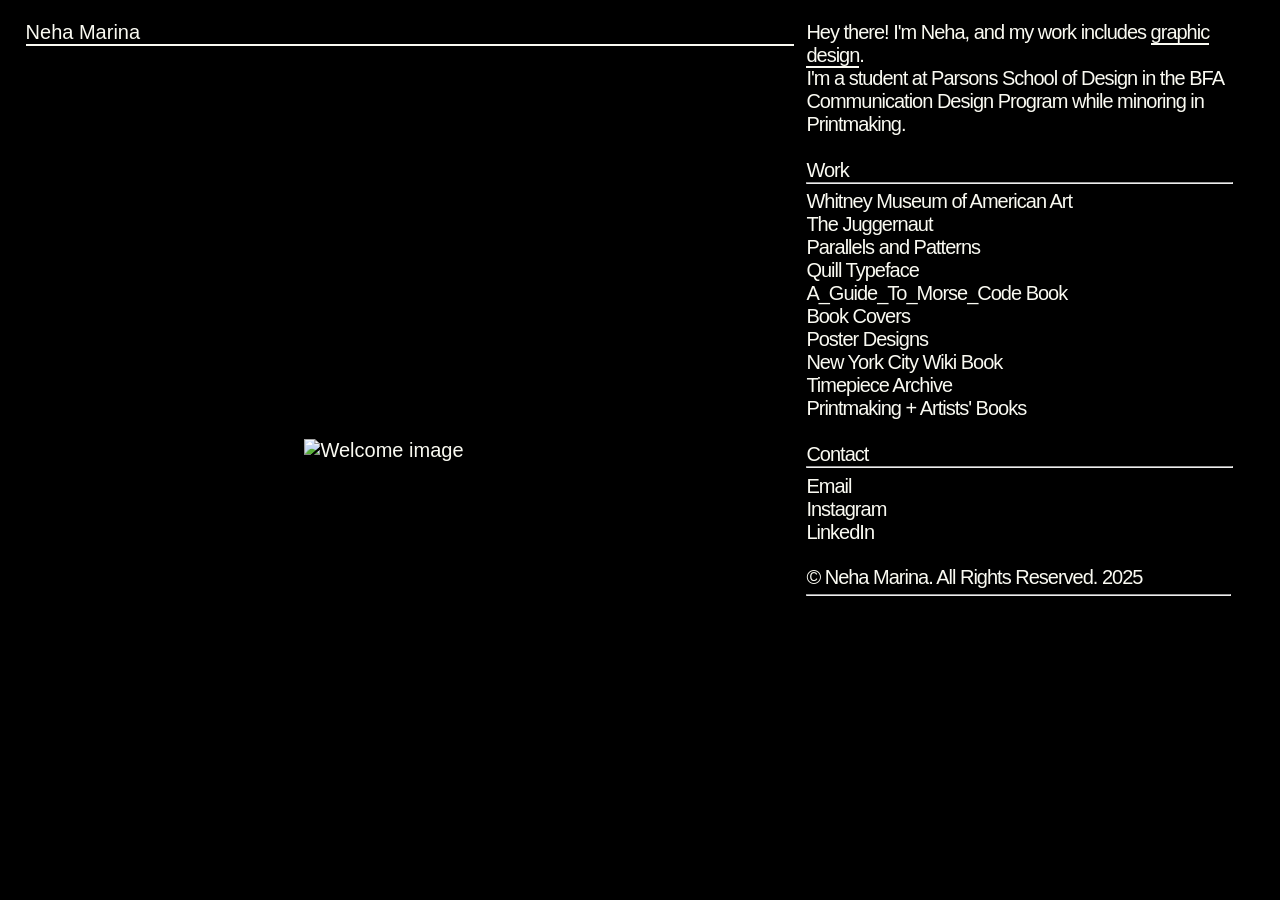
==== index.html @ f777921b "project updates" ====
<!DOCTYPE html>
<html lang="en">
<head>
    <meta charset="UTF-8">
    <meta name="viewport" content="width=device-width, initial-scale=1.0">
    <title>Neha Marina</title>
    <link rel="icon" type="image/x-icon" href="imgs/fav.jpeg">
    <link rel="stylesheet" href="https://use.typekit.net/uli5heq.css">
    <link rel="stylesheet" href="style.css">
    <script src="script.js" defer></script>
</head>
<body>
    <div class="image-header">Neha Marina</div>
    <div id="image-display" class="image-display one-image">
        <img src="imgs/favgif.gif" alt="Welcome image">
        <div class="image-info-bar"> </div>
      </div>
    <div class="header">
        <div class="container">
            <div class="intro">Hey there! I'm Neha, and my work includes <span class="content"></span>.<div>I'm a student at Parsons School of Design in the BFA Communication Design Program while minoring in Printmaking. 

            </div>
            <br>
            <div><a href="index.html">Work</a></div>
            <hr>
            <div class="work" data-id="1">Whitney Museum of American Art</div>
            <div class="work" data-id="2">The Juggernaut</div>
            <div class="work" data-id="10">Parallels and Patterns</div>
            <div class="work" data-id="3">Quill Typeface</div>
            <div class="work" data-id="4">A_Guide_To_Morse_Code Book</div>
            <div class="work" data-id="6">Book Covers</div>
            <div class="work" data-id="5">Poster Designs</div>
            <div class="work" data-id="7">New York City Wiki Book</div>
            <div class="work" data-id="8">Timepiece Archive</div>
            <div class="work" data-id="9">Printmaking + Artists' Books</div>

            <br>
            <div>Contact</div>
            <hr>
            <div><a href="mailto: neha26marina@gmail.com">Email</a></div>
            <div><a href="https://www.instagram.com/madebynehamarina/" target="_blank">Instagram</a></div>
            <div><a href="https://www.linkedin.com/in/neha-marina/" target="_blank">LinkedIn</a></div></div>
            <br>

            <footer>© Neha Marina. All Rights Reserved. 2025</footer>
            <hr>

        </div>
        
    </div>
</body>
</html>
---- style.css ----
:root{
    --blue : #2e15a4;
    --lightblue : #c5bbf6;
    --ivory : #fafaf2;
}

body{
    font-family: acumin-pro, sans-serif;
    background-color: black;
    color: var(--ivory);
    font-weight: 300;
    font-size: 20px;
}
.image-header {
    position: fixed;
    top: 1%;
    left: 2%;
    width: 60%;
    text-align: left;
    padding: 12px 0;
    z-index: 1001;
    border-bottom: 2px solid var(--ivory);
    padding-bottom: 0;
}

.image-info-bar {
    position: relative;
    z-index: 100;
    pointer-events: auto;
  }
  
.image-description a:hover {
    color: var(--lightblue);
    cursor: pointer;
  }
  

a:hover{
    color: var(--lightblue);
}

.header {
    position: sticky;
    top: 0;
    z-index: 1000;
    background-color: black; 
    color: var(--ivory); 
    letter-spacing: -1px;
}

.container {
    display: flex;
    flex-wrap: wrap;
    flex-direction: column;
    padding: 1%;
    position: fixed;
    left: 62%;
    background-color: black; 
    color: var(--ivory); 
    width: 33%;
}
a{
    text-decoration: none;
    color: var(--ivory);
}
a:hover{
    color: var(--lightblue);
}

.work-und {
    color: var(--lightblue); 
}
.work:hover{
    cursor: pointer;
    color: var(--lightblue);
}

.content::before {
    content: 'graphic design';
    border-bottom: 2px solid var(--ivory);
    animation: content 4s 0.5s infinite forwards;
}
@keyframes content {
    0% {content: 'graphic design';}
    25% {content: 'typography';}
    50% {content: 'web design';}
    75% {content: 'posters';}
    100% {content: 'graphic design';}
}

.image-display {
    position: fixed;
    left: 0;
    top: 0;
    width: 60%;
    height: 100vh;
    overflow: hidden;
    display: flex;
    align-items: center;
    justify-content: center;
    background-color: black;
}

.image-display::before,
.image-display::after {
    content: "";
    position: absolute;
    top: 0;
    width: 50%;
    height: 100%;
    z-index: 10;
}

.image-display::before {
    left: 0;
    cursor: url("data:image/svg+xml,%3Csvg xmlns='http://www.w3.org/2000/svg' width='40' height='40' viewBox='0 0 24 24'%3E%3Cg stroke='%23c5bbf6' stroke-width='2' fill='none' stroke-linecap='round' stroke-linejoin='round'%3E%3Cline x1='20' y1='12' x2='4' y2='12' /%3E%3Cpolyline points='10 6 4 12 10 18' /%3E%3C/g%3E%3C/svg%3E") 4 12, auto;



}

.image-display::after {
    right: 0;
    cursor: url("data:image/svg+xml,%3Csvg xmlns='http://www.w3.org/2000/svg' width='40' height='40' viewBox='0 0 24 24'%3E%3Cg stroke='%23c5bbf6' stroke-width='2' fill='none' stroke-linecap='round' stroke-linejoin='round'%3E%3Cline x1='4' y1='12' x2='20' y2='12' /%3E%3Cpolyline points='14 6 20 12 14 18' /%3E%3C/g%3E%3C/svg%3E") 20 12, auto;



}
.image-display.one-image::before,
.image-display.one-image::after {
  cursor: default !important;
}

.image-display img {
    max-width: 77%;
    max-height: 77%;
    object-fit: contain;
    cursor: pointer;
}

.image-display video {
    max-width: 77%;
    max-height: 77%;
    object-fit: contain;
    cursor: pointer;
  }
  
.image-counter {
    position: fixed;
    bottom: 5%;
    left: 55%;
    color: var(--ivory);
}


.image-description{
    width: 50%;
    color: var(--ivory);
    position: fixed;
    bottom: 5%;
    left: 2%;
}

hr{
    padding: 0;
    margin-top: 0%;
    width: 100%;
    margin-bottom: 1.5%;
}
footer{
    margin-bottom: 1%;
}
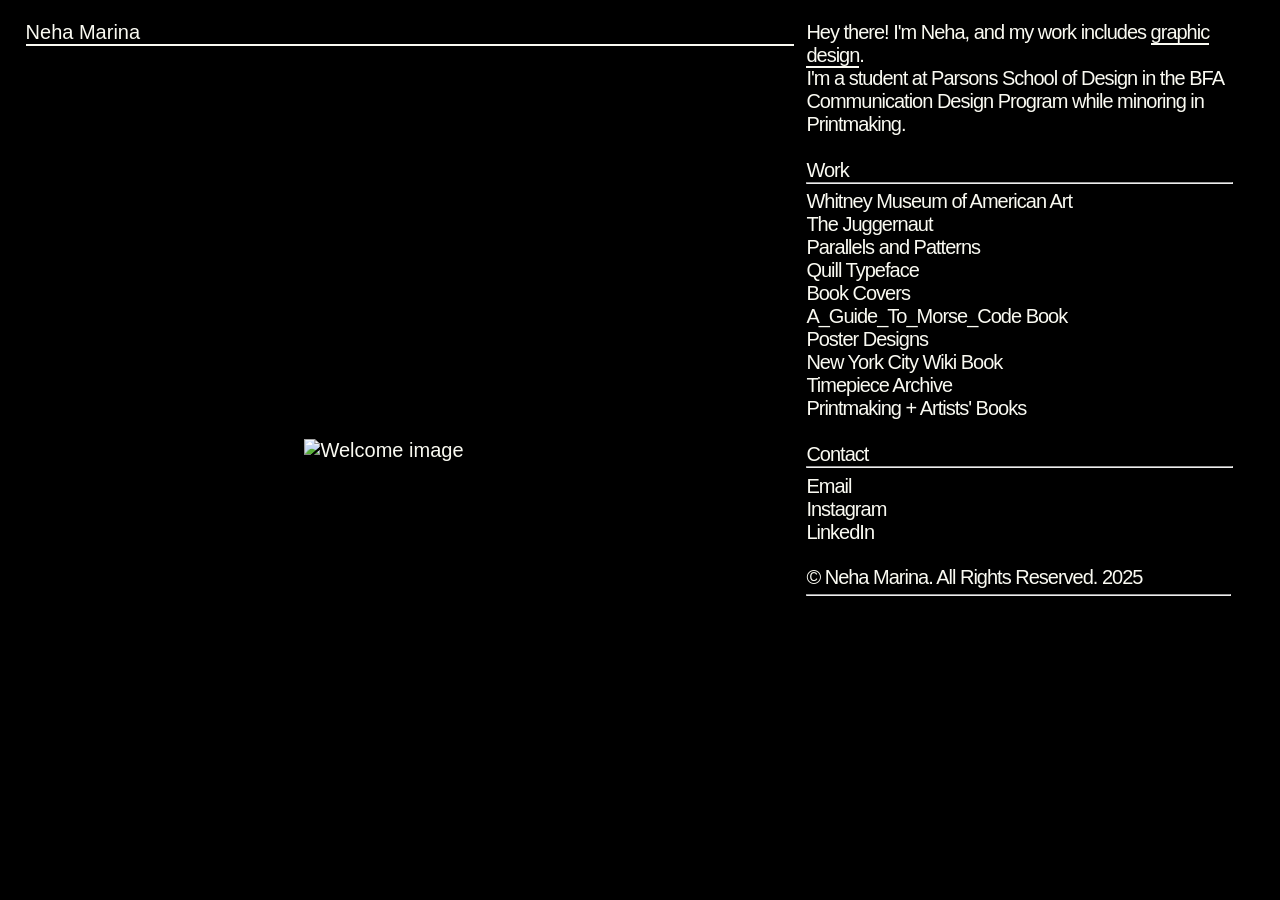
==== commit e7b5a548: "working updates" ====
--- a/index.html
+++ b/index.html
@@ -27,8 +27,8 @@
             <div class="work" data-id="2">The Juggernaut</div>
             <div class="work" data-id="10">Parallels and Patterns</div>
             <div class="work" data-id="3">Quill Typeface</div>
+            <div class="work" data-id="6">Book Covers</div>
             <div class="work" data-id="4">A_Guide_To_Morse_Code Book</div>
-            <div class="work" data-id="6">Book Covers</div>
             <div class="work" data-id="5">Poster Designs</div>
             <div class="work" data-id="7">New York City Wiki Book</div>
             <div class="work" data-id="8">Timepiece Archive</div>
--- a/style.css
+++ b/style.css
@@ -11,6 +11,11 @@
     font-weight: 300;
     font-size: 20px;
 }
+
+html, body, a{
+  cursor: url("imgs/circle-cursor.png"), auto;
+}
+
 .image-header {
     position: fixed;
     top: 1%;
@@ -31,7 +36,6 @@
   
 .image-description a:hover {
     color: var(--lightblue);
-    cursor: pointer;
   }
   
 
@@ -63,15 +67,13 @@
     text-decoration: none;
     color: var(--ivory);
 }
-a:hover{
-    color: var(--lightblue);
-}
 
 .work-und {
-    color: var(--lightblue); 
+  color: var(--lightblue);
+
+    
 }
 .work:hover{
-    cursor: pointer;
     color: var(--lightblue);
 }
 
@@ -101,48 +103,18 @@
     background-color: black;
 }
 
-.image-display::before,
-.image-display::after {
-    content: "";
-    position: absolute;
-    top: 0;
-    width: 50%;
-    height: 100%;
-    z-index: 10;
-}
-
-.image-display::before {
-    left: 0;
-    cursor: url("data:image/svg+xml,%3Csvg xmlns='http://www.w3.org/2000/svg' width='40' height='40' viewBox='0 0 24 24'%3E%3Cg stroke='%23c5bbf6' stroke-width='2' fill='none' stroke-linecap='round' stroke-linejoin='round'%3E%3Cline x1='20' y1='12' x2='4' y2='12' /%3E%3Cpolyline points='10 6 4 12 10 18' /%3E%3C/g%3E%3C/svg%3E") 4 12, auto;
-
-
-
-}
-
-.image-display::after {
-    right: 0;
-    cursor: url("data:image/svg+xml,%3Csvg xmlns='http://www.w3.org/2000/svg' width='40' height='40' viewBox='0 0 24 24'%3E%3Cg stroke='%23c5bbf6' stroke-width='2' fill='none' stroke-linecap='round' stroke-linejoin='round'%3E%3Cline x1='4' y1='12' x2='20' y2='12' /%3E%3Cpolyline points='14 6 20 12 14 18' /%3E%3C/g%3E%3C/svg%3E") 20 12, auto;
-
-
-
-}
-.image-display.one-image::before,
-.image-display.one-image::after {
-  cursor: default !important;
-}
-
 .image-display img {
     max-width: 77%;
     max-height: 77%;
     object-fit: contain;
-    cursor: pointer;
 }
+
 
 .image-display video {
     max-width: 77%;
     max-height: 77%;
     object-fit: contain;
-    cursor: pointer;
+
   }
   
 .image-counter {
@@ -169,4 +141,43 @@
 }
 footer{
     margin-bottom: 1%;
-}+}
+
+.slide-container {
+    position: relative;
+    width: 100%;
+    height: 100%;
+    overflow: hidden;
+  }
+  
+  .slide-item {
+    position: absolute;
+    top: 50%;
+    left: 50%;
+    transform: translate(-50%, -50%);
+    transition: transform 0.5s ease, opacity 0.5s ease;
+    opacity: 0;
+  }
+  
+  .slide-item.active {
+    opacity: 1;
+  }
+  
+  .slide-in-left {
+    transform: translate(-150%, -50%);
+  }
+  
+  .slide-in-right {
+    transform: translate(50%, -50%);
+  }
+  
+  .slide-out-left {
+    transform: translate(-50%, -50%) translateX(-100%);
+    opacity: 0;
+  }
+  
+  .slide-out-right {
+    transform: translate(-50%, -50%) translateX(100%);
+    opacity: 0;
+  }
+  
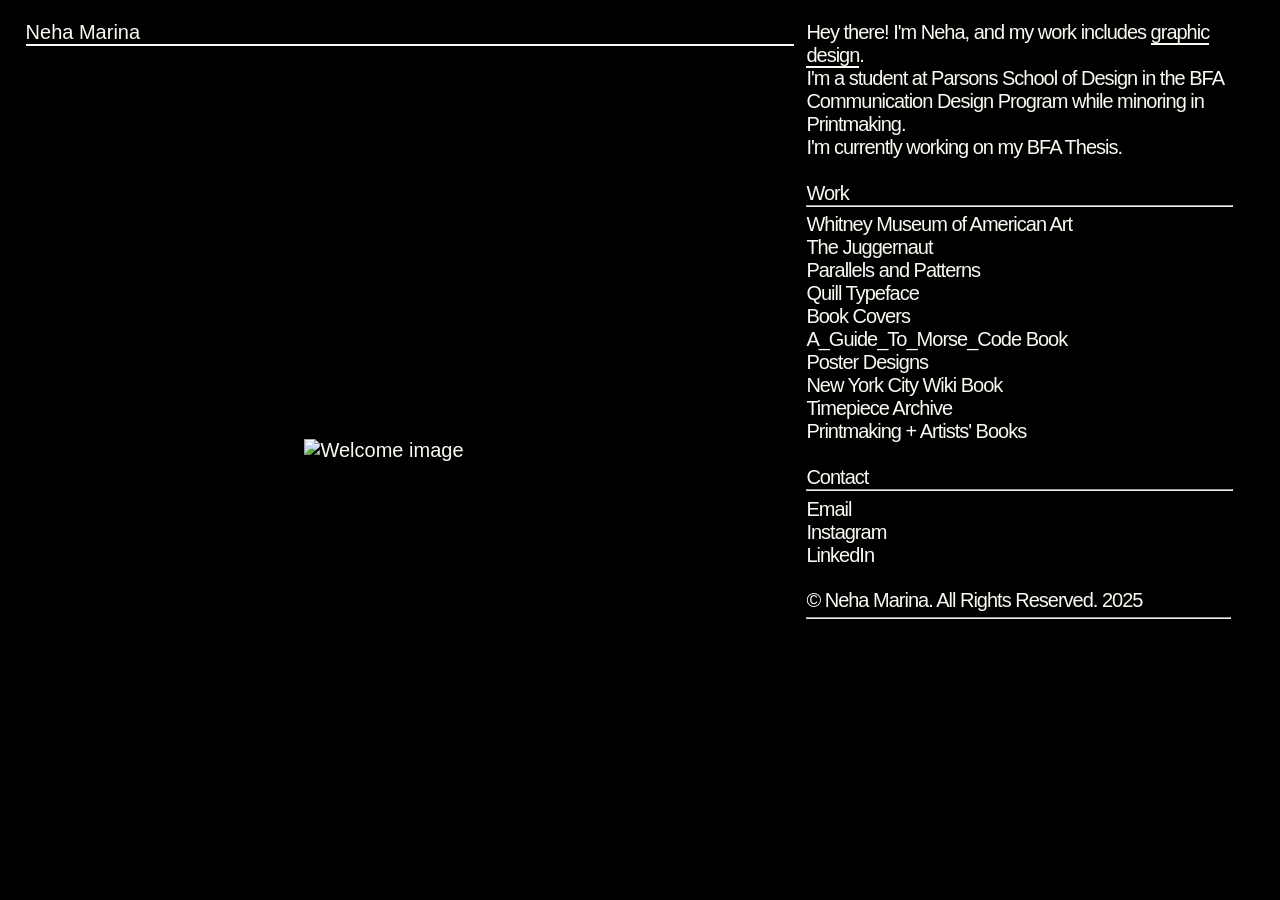
==== commit 093c0fd1: "update" ====
--- a/index.html
+++ b/index.html
@@ -18,6 +18,8 @@
     <div class="header">
         <div class="container">
             <div class="intro">Hey there! I'm Neha, and my work includes <span class="content"></span>.<div>I'm a student at Parsons School of Design in the BFA Communication Design Program while minoring in Printmaking. 
+            <br>
+            I'm currently working on my BFA Thesis.
 
             </div>
             <br>
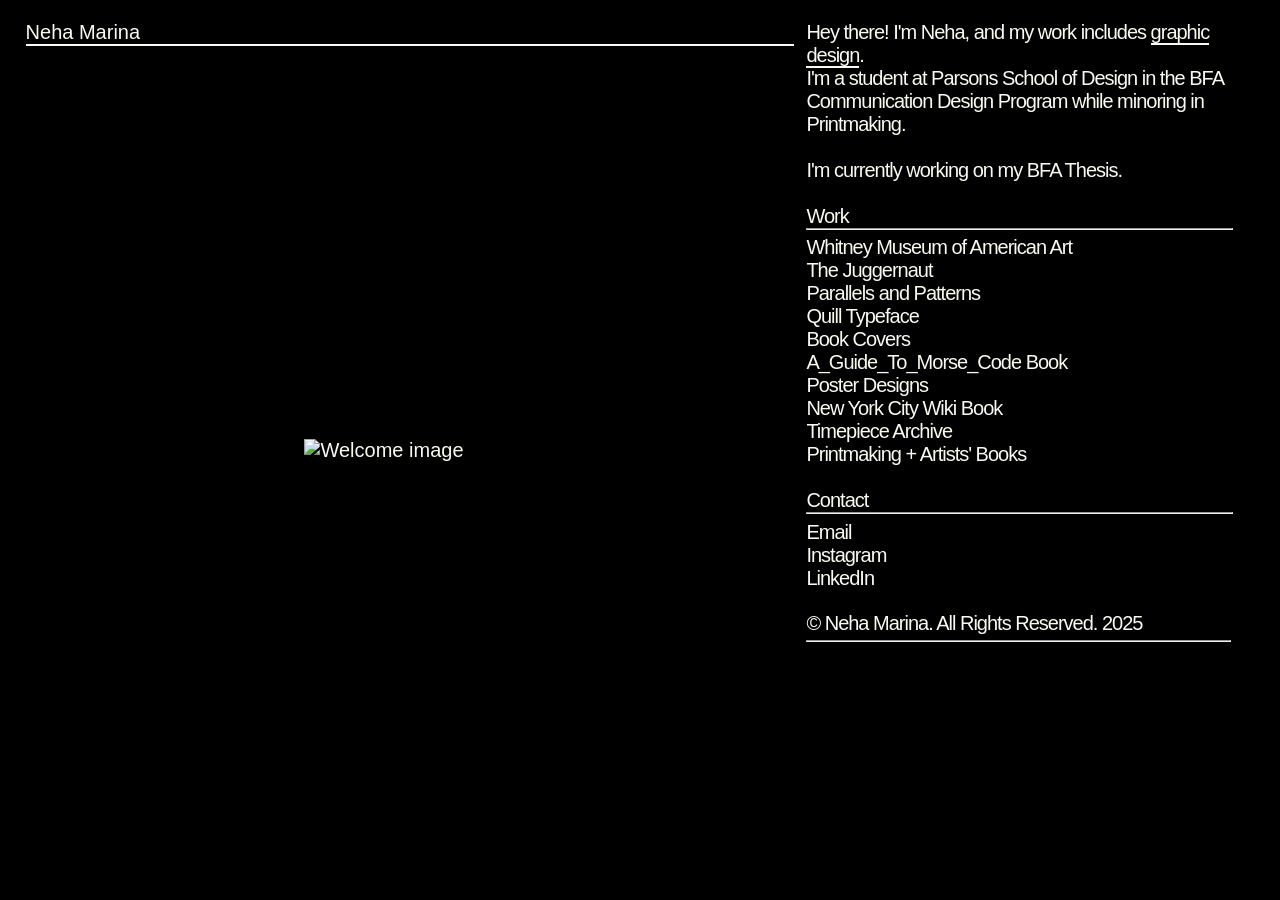
==== commit 7edc6250: "image updates" ====
--- a/index.html
+++ b/index.html
@@ -18,10 +18,9 @@
     <div class="header">
         <div class="container">
             <div class="intro">Hey there! I'm Neha, and my work includes <span class="content"></span>.<div>I'm a student at Parsons School of Design in the BFA Communication Design Program while minoring in Printmaking. 
-            <br>
-            I'm currently working on my BFA Thesis.
-
             </div>
+            <div>
+                <br>I'm currently working on my BFA Thesis.</div>
             <br>
             <div><a href="index.html">Work</a></div>
             <hr>
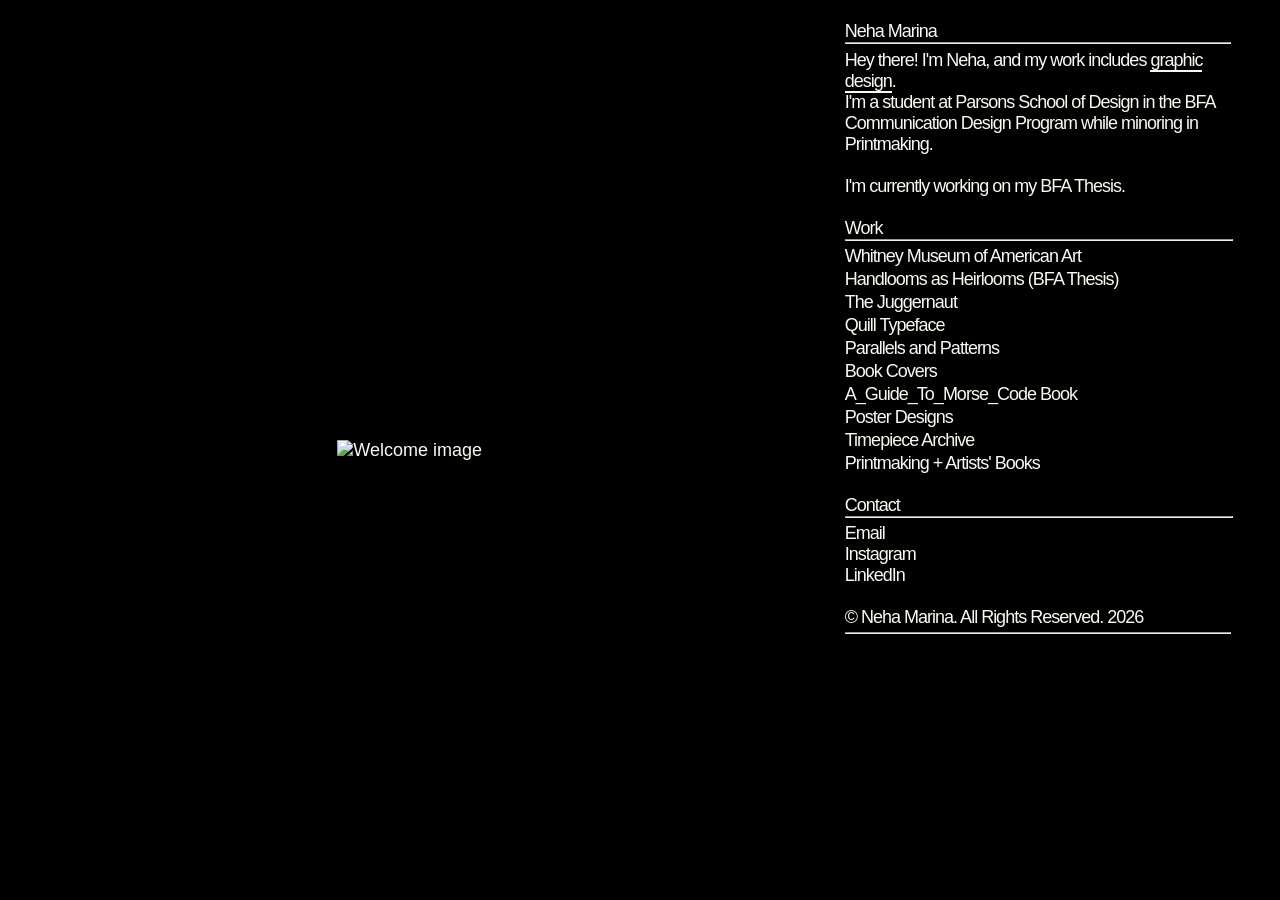
==== commit 3f247204: "clean initial commit" ====
--- a/index.html
+++ b/index.html
@@ -10,13 +10,14 @@
     <script src="script.js" defer></script>
 </head>
 <body>
-    <div class="image-header">Neha Marina</div>
     <div id="image-display" class="image-display one-image">
         <img src="imgs/favgif.gif" alt="Welcome image">
         <div class="image-info-bar"> </div>
       </div>
     <div class="header">
         <div class="container">
+            <div class="name">Neha Marina</div>
+            <hr>
             <div class="intro">Hey there! I'm Neha, and my work includes <span class="content"></span>.<div>I'm a student at Parsons School of Design in the BFA Communication Design Program while minoring in Printmaking. 
             </div>
             <div>
@@ -25,13 +26,13 @@
             <div><a href="index.html">Work</a></div>
             <hr>
             <div class="work" data-id="1">Whitney Museum of American Art</div>
+            <div class="work" data-id="7">Handlooms as Heirlooms (BFA Thesis)</div>
             <div class="work" data-id="2">The Juggernaut</div>
+            <div class="work" data-id="3">Quill Typeface</div>
             <div class="work" data-id="10">Parallels and Patterns</div>
-            <div class="work" data-id="3">Quill Typeface</div>
             <div class="work" data-id="6">Book Covers</div>
             <div class="work" data-id="4">A_Guide_To_Morse_Code Book</div>
             <div class="work" data-id="5">Poster Designs</div>
-            <div class="work" data-id="7">New York City Wiki Book</div>
             <div class="work" data-id="8">Timepiece Archive</div>
             <div class="work" data-id="9">Printmaking + Artists' Books</div>
 
@@ -39,11 +40,11 @@
             <div>Contact</div>
             <hr>
             <div><a href="mailto: neha26marina@gmail.com">Email</a></div>
-            <div><a href="https://www.instagram.com/madebynehamarina/" target="_blank">Instagram</a></div>
+            <div><a href="https://www.instagram.com/_nehamarina/" target="_blank">Instagram</a></div>
             <div><a href="https://www.linkedin.com/in/neha-marina/" target="_blank">LinkedIn</a></div></div>
             <br>
 
-            <footer>© Neha Marina. All Rights Reserved. 2025</footer>
+            <footer>© Neha Marina. All Rights Reserved. 2026</footer>
             <hr>
 
         </div>
--- a/style.css
+++ b/style.css
@@ -9,35 +9,24 @@
     background-color: black;
     color: var(--ivory);
     font-weight: 300;
-    font-size: 20px;
+    font-size: 18px;
 }
 
 html, body, a{
   cursor: url("imgs/circle-cursor.png"), auto;
 }
 
-.image-header {
-    position: fixed;
-    top: 1%;
-    left: 2%;
-    width: 60%;
-    text-align: left;
-    padding: 12px 0;
-    z-index: 1001;
-    border-bottom: 2px solid var(--ivory);
-    padding-bottom: 0;
-}
 
 .image-info-bar {
     position: relative;
     z-index: 100;
     pointer-events: auto;
+    font-size: 18px;
   }
   
 .image-description a:hover {
     color: var(--lightblue);
   }
-  
 
 a:hover{
     color: var(--lightblue);
@@ -58,14 +47,18 @@
     flex-direction: column;
     padding: 1%;
     position: fixed;
-    left: 62%;
+    left: 65%;
     background-color: black; 
     color: var(--ivory); 
-    width: 33%;
+    width: 30%;
 }
 a{
     text-decoration: none;
     color: var(--ivory);
+}
+
+.work{
+  margin-top: 0.5%;
 }
 
 .work-und {
@@ -92,7 +85,7 @@
 
 .image-display {
     position: fixed;
-    left: 0;
+    left: 2%;
     top: 0;
     width: 60%;
     height: 100vh;
@@ -104,33 +97,35 @@
 }
 
 .image-display img {
-    max-width: 77%;
-    max-height: 77%;
-    object-fit: contain;
+    max-width: 90%;
+    max-height: 90%;
+    object-fit: fill;
 }
 
 
 .image-display video {
-    max-width: 77%;
-    max-height: 77%;
-    object-fit: contain;
+    max-width: 100%;
+    max-height: 90%;
+    object-fit: fill;
+    border: 0.5px solid #b1b1ab;
 
   }
   
 .image-counter {
     position: fixed;
-    bottom: 5%;
-    left: 55%;
-    color: var(--ivory);
+    bottom: 10%;
+    right: 31.5%;
+    color: var(--ivory); 
 }
 
 
 .image-description{
-    width: 50%;
+    width: 25%;
     color: var(--ivory);
     position: fixed;
-    bottom: 5%;
-    left: 2%;
+    bottom: 8%;
+  height: 5%;
+    right: 2%;
 }
 
 hr{
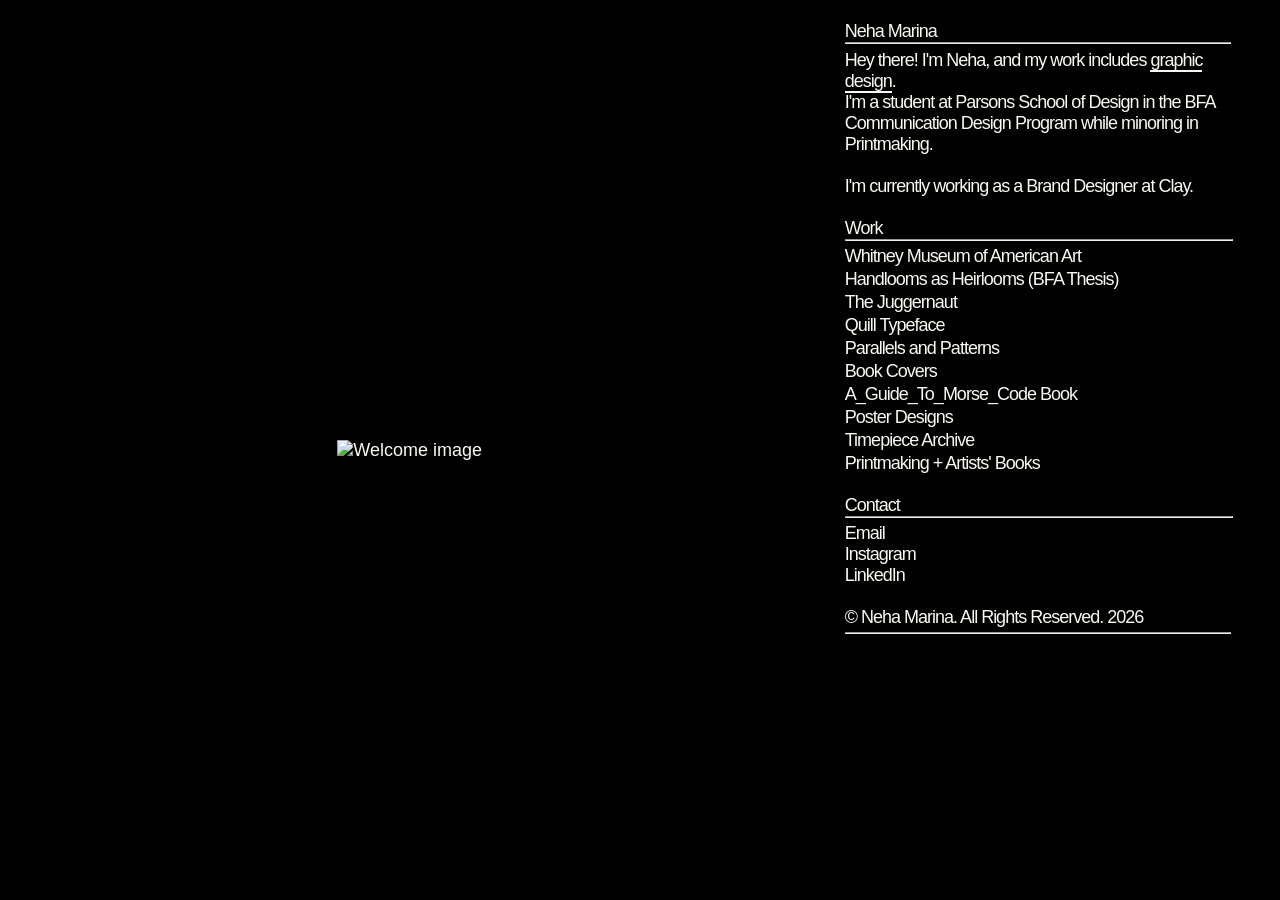
==== commit 12f59301: "vids to gifs" ====
--- a/index.html
+++ b/index.html
@@ -21,7 +21,7 @@
             <div class="intro">Hey there! I'm Neha, and my work includes <span class="content"></span>.<div>I'm a student at Parsons School of Design in the BFA Communication Design Program while minoring in Printmaking. 
             </div>
             <div>
-                <br>I'm currently working on my BFA Thesis.</div>
+                <br>I'm currently working as a Brand Designer at Clay.</div>
             <br>
             <div><a href="index.html">Work</a></div>
             <hr>
--- a/style.css
+++ b/style.css
@@ -104,10 +104,9 @@
 
 
 .image-display video {
-    max-width: 100%;
-    max-height: 90%;
-    object-fit: fill;
-    border: 0.5px solid #b1b1ab;
+    max-width: 50%;
+    max-height: 50%;
+    object-fit: contain;
 
   }
   
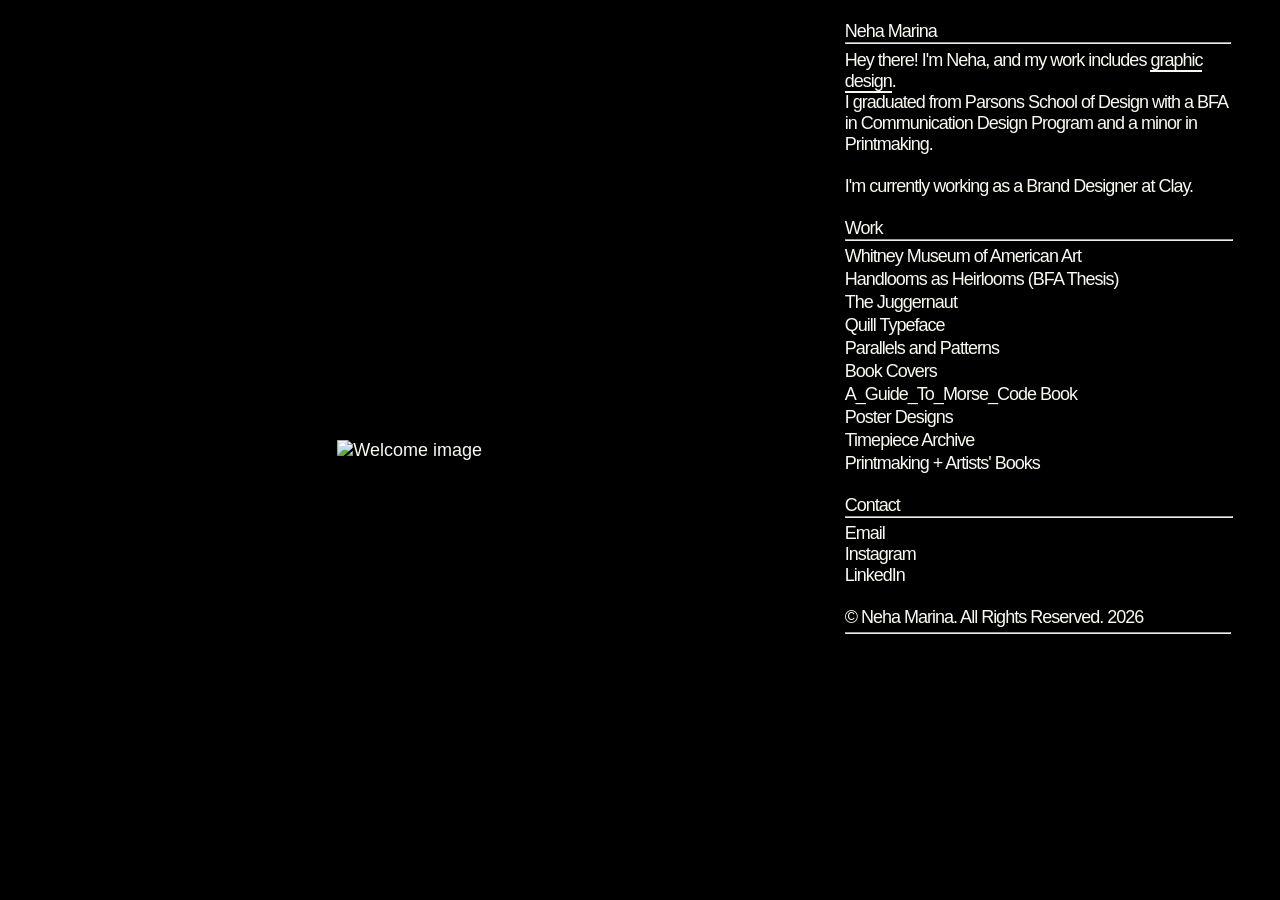
==== commit 24bfb989: "updates" ====
--- a/index.html
+++ b/index.html
@@ -7,8 +7,7 @@
     <link rel="icon" type="image/x-icon" href="imgs/fav.jpeg">
     <link rel="stylesheet" href="https://use.typekit.net/uli5heq.css">
     <link rel="stylesheet" href="style.css">
-    <script src="script.js" defer></script>
-</head>
+    <script src="script.js?v=3" defer></script></head>
 <body>
     <div id="image-display" class="image-display one-image">
         <img src="imgs/favgif.gif" alt="Welcome image">
@@ -18,7 +17,7 @@
         <div class="container">
             <div class="name">Neha Marina</div>
             <hr>
-            <div class="intro">Hey there! I'm Neha, and my work includes <span class="content"></span>.<div>I'm a student at Parsons School of Design in the BFA Communication Design Program while minoring in Printmaking. 
+            <div class="intro">Hey there! I'm Neha, and my work includes <span class="content"></span>.<div>I graduated from Parsons School of Design with a BFA in Communication Design Program and a minor in Printmaking. 
             </div>
             <div>
                 <br>I'm currently working as a Brand Designer at Clay.</div>
--- a/style.css
+++ b/style.css
@@ -99,16 +99,15 @@
 .image-display img {
     max-width: 90%;
     max-height: 90%;
-    object-fit: fill;
+    object-fit: contain;
 }
 
 
 .image-display video {
-    max-width: 50%;
-    max-height: 50%;
-    object-fit: contain;
-
-  }
+  max-width: 90%;
+  max-height: 95%;
+  object-fit: contain;
+}
   
 .image-counter {
     position: fixed;
